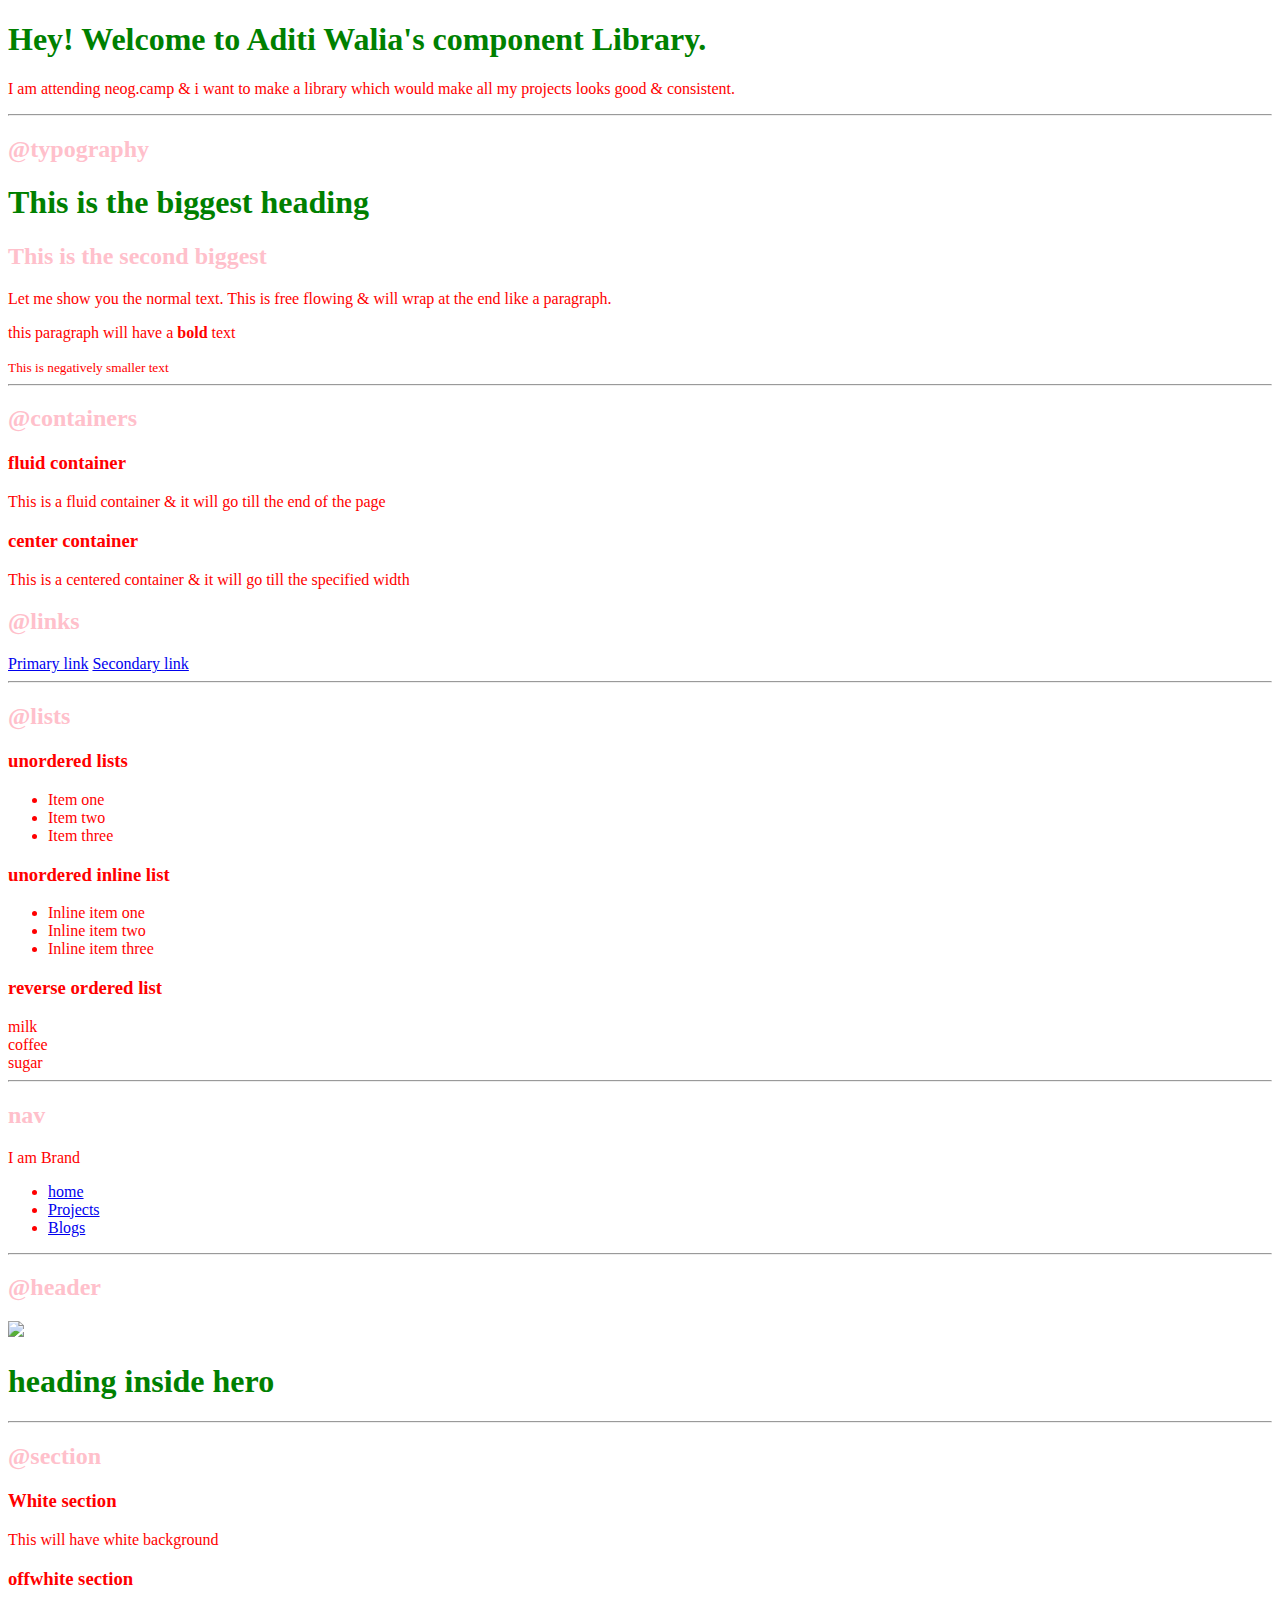
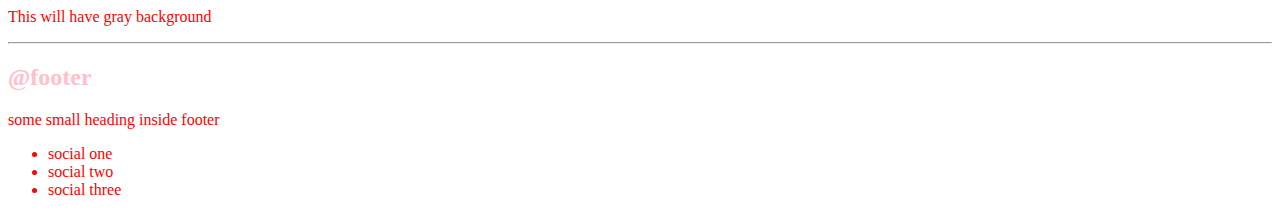
==== index.html @ e6dae84b "docs: updated typography" ====
<!DOCTYPE html>
<html lang="en">
<head>
    <meta charset="UTF-8">
    <meta http-equiv="X-UA-Compatible" content="IE=edge">
    <meta name="viewport" content="width=device-width, initial-scale=1.0">
    <title>Component Library</title>

    <link href="styles.css" rel="stylesheet"/>
</head>
<body>
   <h1> Hey! Welcome to Aditi Walia's component Library.</h1>

    <p> I am attending neog.camp & i want to make a library which would make all my projects looks good & consistent.</p>

    <hr>

    <h2>@typography</h2>
    <h1> This is the biggest heading</h1>
    <h2> This is the second biggest</h2>
    <p> Let me show you the normal text. This is free flowing & will wrap at the end like a paragraph.</p>
    <p> this paragraph will have a <strong>bold</strong> text </p>
    <small> This is negatively smaller text</small>

    <hr>

    <h2>@containers</h2>
    <h3>fluid container</h3>
    <div>This is a fluid container & it will go till the end of the page</div>

    <h3>center container</h3>
    <div>This is a centered container & it will go till the specified width</div>

    <h2>@links</h2>
    <a href="/">Primary link</a>
    <a href="/">Secondary link</a>

    <hr>

    <h2>@lists</h2>
    <h3>unordered lists</h3>
    <ul>
        <li>Item one</li>
        <li>Item two</li>
        <li>Item three</li>
    </ul>
    <h3>unordered inline list</h3>
    <ul>
        <li>Inline item one</li>
        <li>Inline item two</li>
        <li>Inline item three</li>
    </ul>
       
    <footer>

    </footer>

    <h3>reverse ordered list</h3>
    <li>milk</li>
    <li>coffee</li>
    <li>sugar</li>

    <hr>

    <h2>nav</h2>
    <nav>
        <div>I am Brand</div>
        <ul>
            <li>
                <a href="/">home</a>
            </li>
            <li>
                <a href="/">Projects</a>
            </li>
            <li>
                <a href="/">Blogs</a>
            </li>
        </ul>
    </nav>

    <hr>

    <h2>@header</h2>
    <header>
        <img src="images/hero.svg"/>
        <h1>heading inside hero</h1>
    </header>

    <hr>

    <h2>@section</h2>
    <section>
        <h3>White section</h3>
        <p> This will have white background</p>
    </section>

    <section>
        <h3>offwhite section</h3>
        <p> This will have gray background</p>
    </section>

    <hr>

    <h2>@footer</h2>
    <footer>
        <div>some small heading inside footer</div>
        <ul>
            <li>social one</li>
            <li>social two</li>
            <li>social three</li>
        </ul>
    </footer>
</body>
</html>
---- styles.css ----
body {
    color: red;
}

#lib-header {
    color: gray;
}

.para {
    color: blue;
}

h1 {
    color: green;
}

h2 {
    color: pink;
}
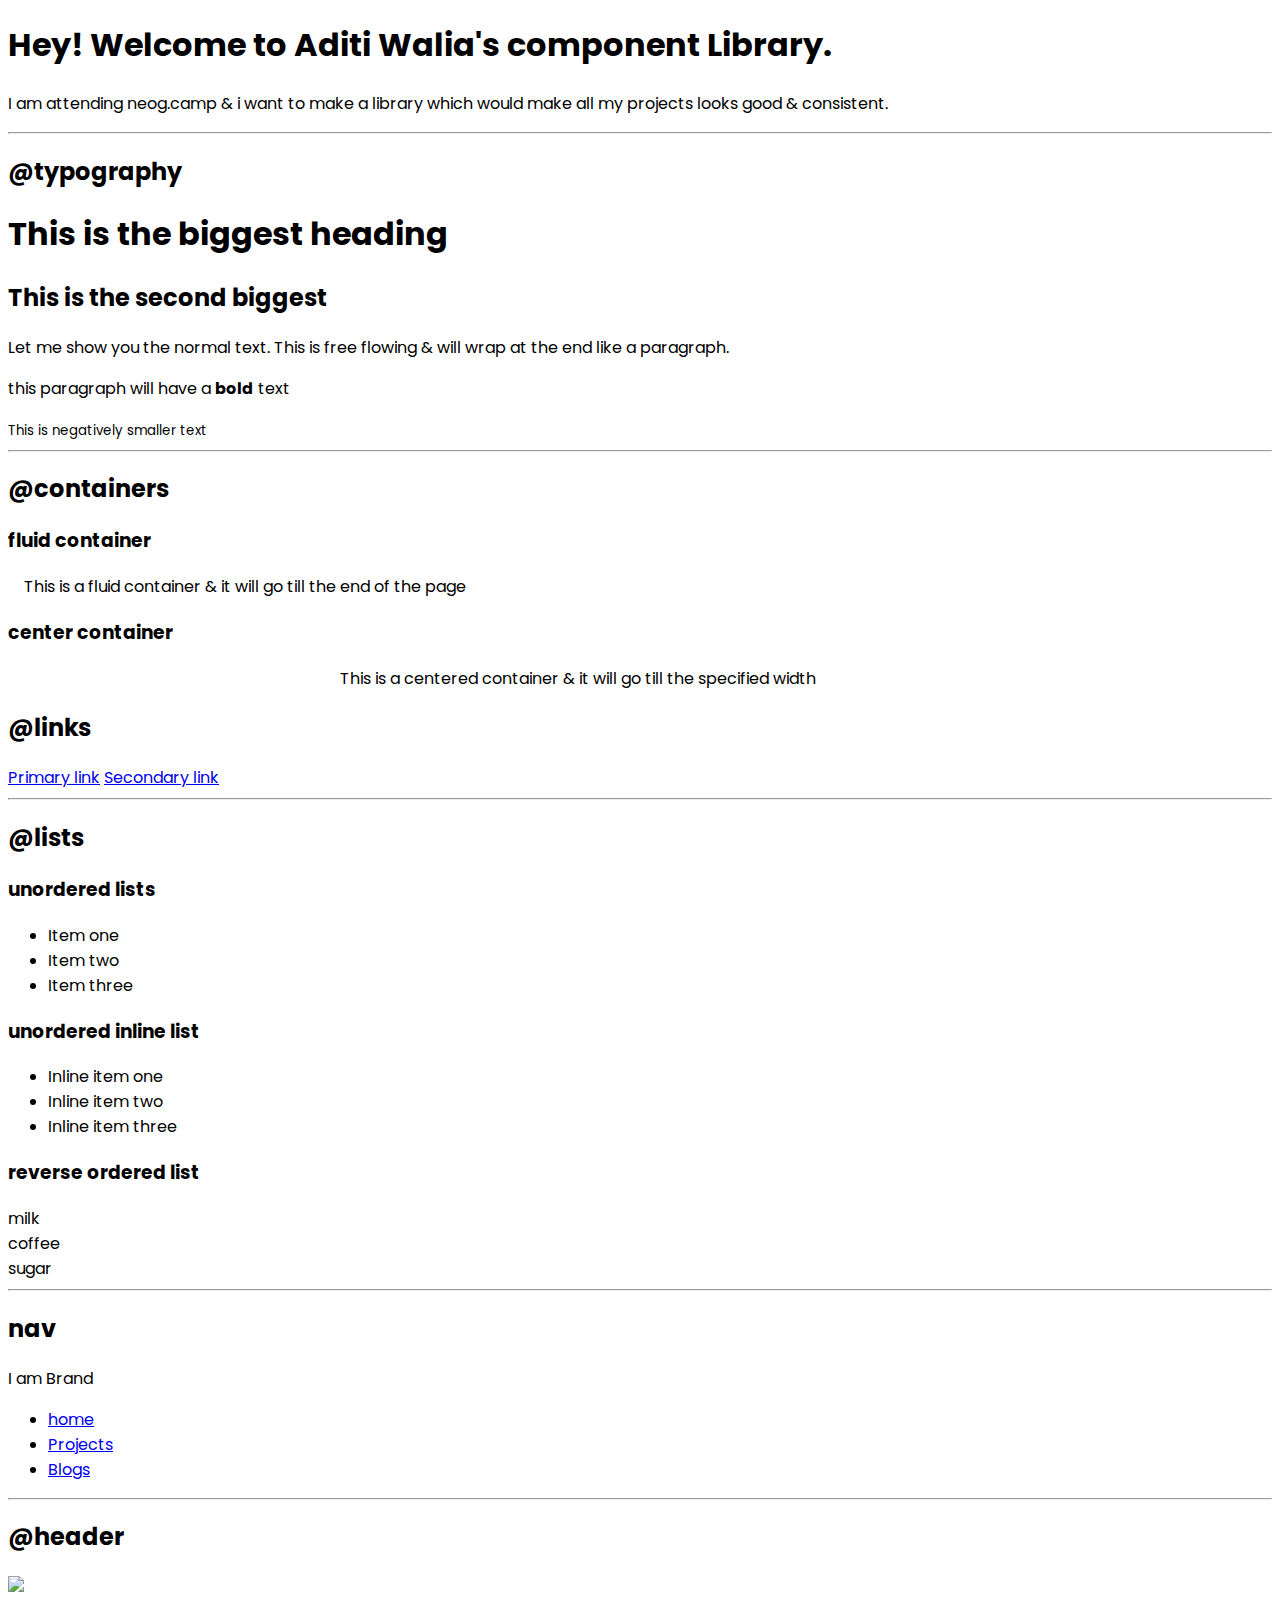
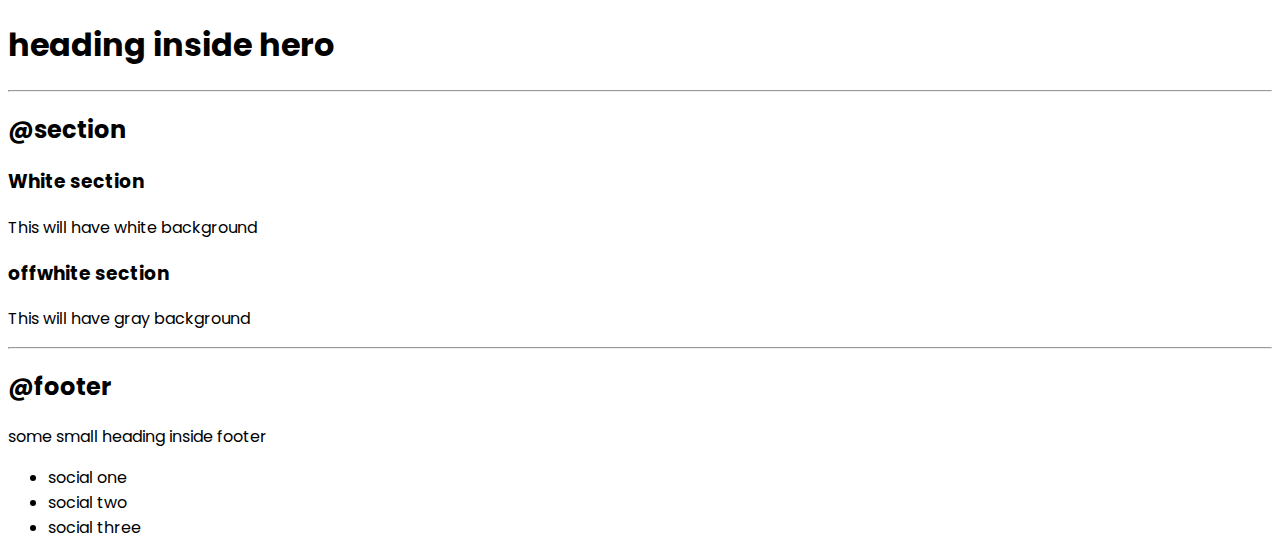
==== commit d1b191a5: "docs: updated container" ====
--- a/index.html
+++ b/index.html
@@ -26,10 +26,10 @@
 
     <h2>@containers</h2>
     <h3>fluid container</h3>
-    <div>This is a fluid container & it will go till the end of the page</div>
+    <div class="container">This is a fluid container & it will go till the end of the page</div>
 
     <h3>center container</h3>
-    <div>This is a centered container & it will go till the specified width</div>
+    <div class="container container-center">This is a centered container & it will go till the specified width</div>
 
     <h2>@links</h2>
     <a href="/">Primary link</a>
--- a/styles.css
+++ b/styles.css
@@ -1,19 +1,15 @@
+@import url('https://fonts.googleapis.com/css2?family=Poppins:wght@400;700&display=swap');
+
 body {
-    color: red;
+    font-family: 'Poppins', sans-serif;
 }
 
-#lib-header {
-    color: gray;
+.container {
+    padding-left: 1rem;
+    padding-right: 1rem;
 }
 
-.para {
-    color: blue;
-}
-
-h1 {
-    color: green;
-}
-
-h2 {
-    color: pink;
+.container-center {
+    max-width: 600px;
+    margin: auto;
 }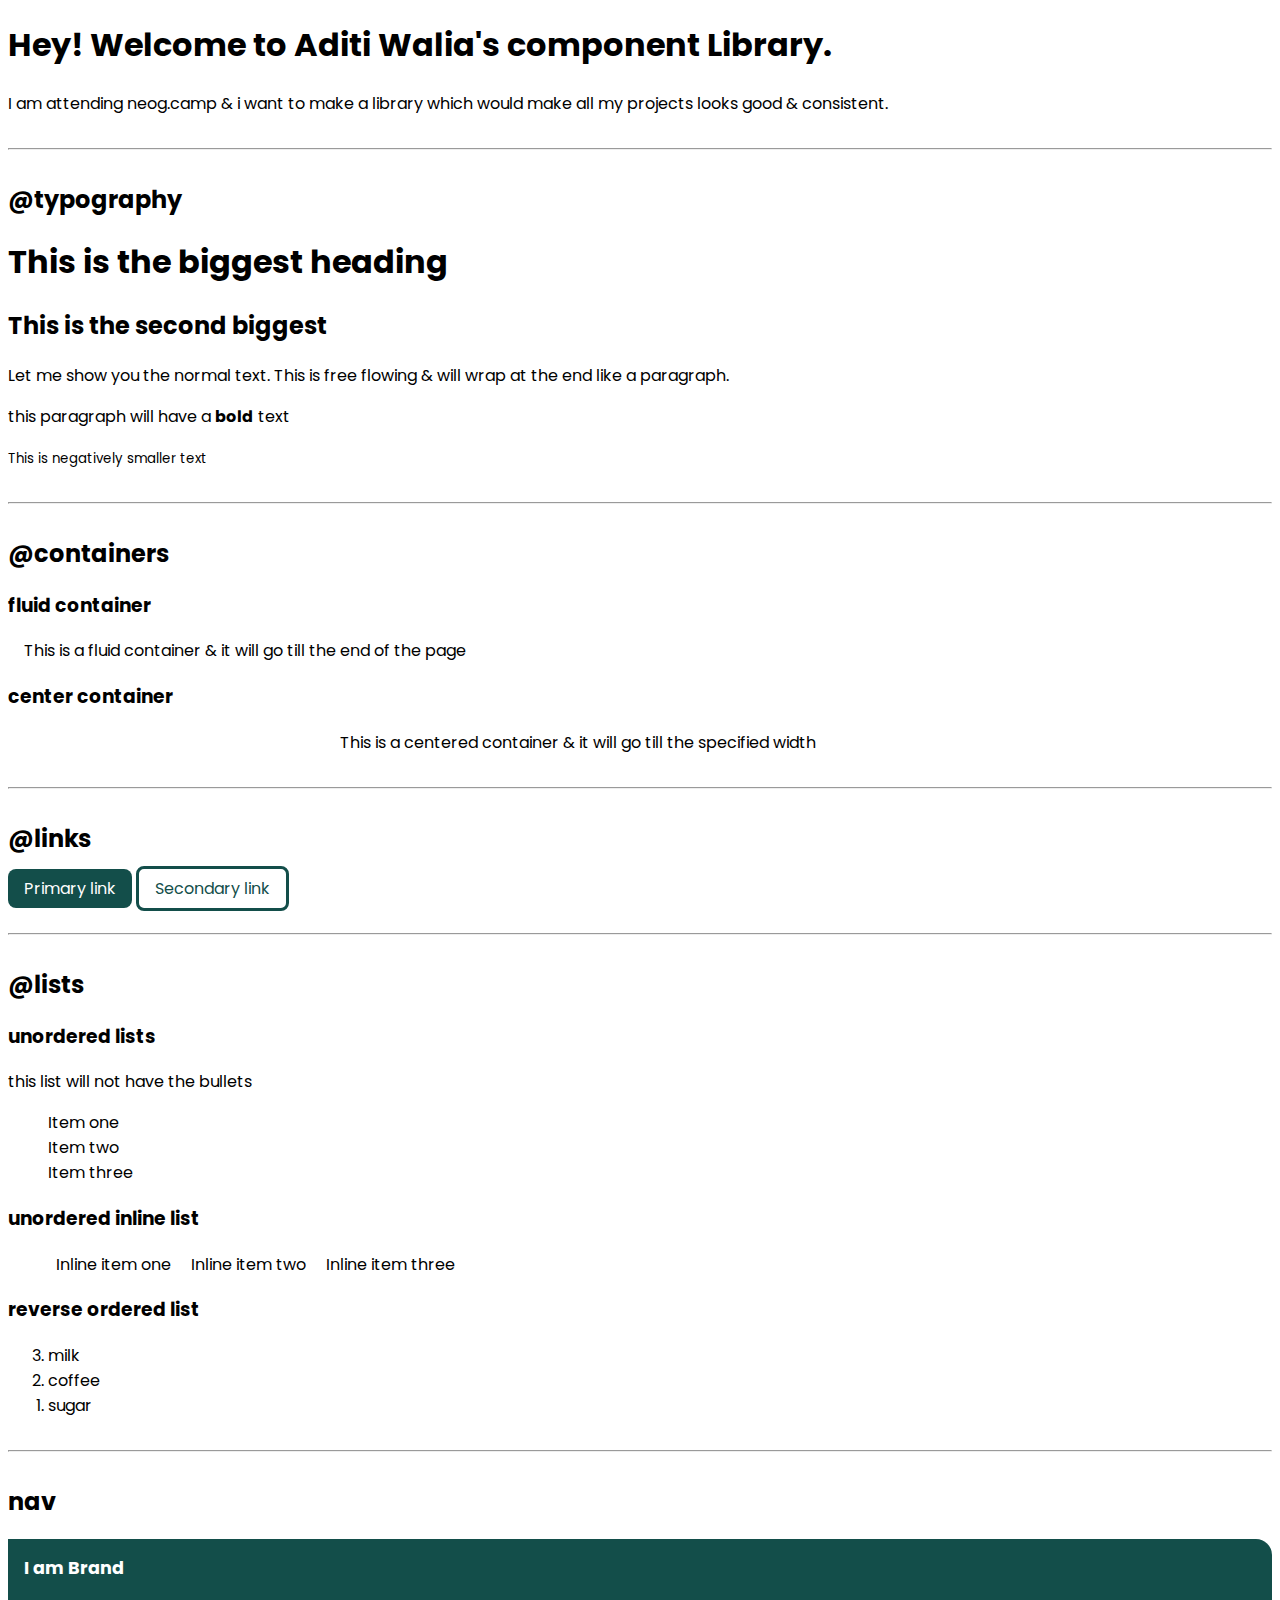
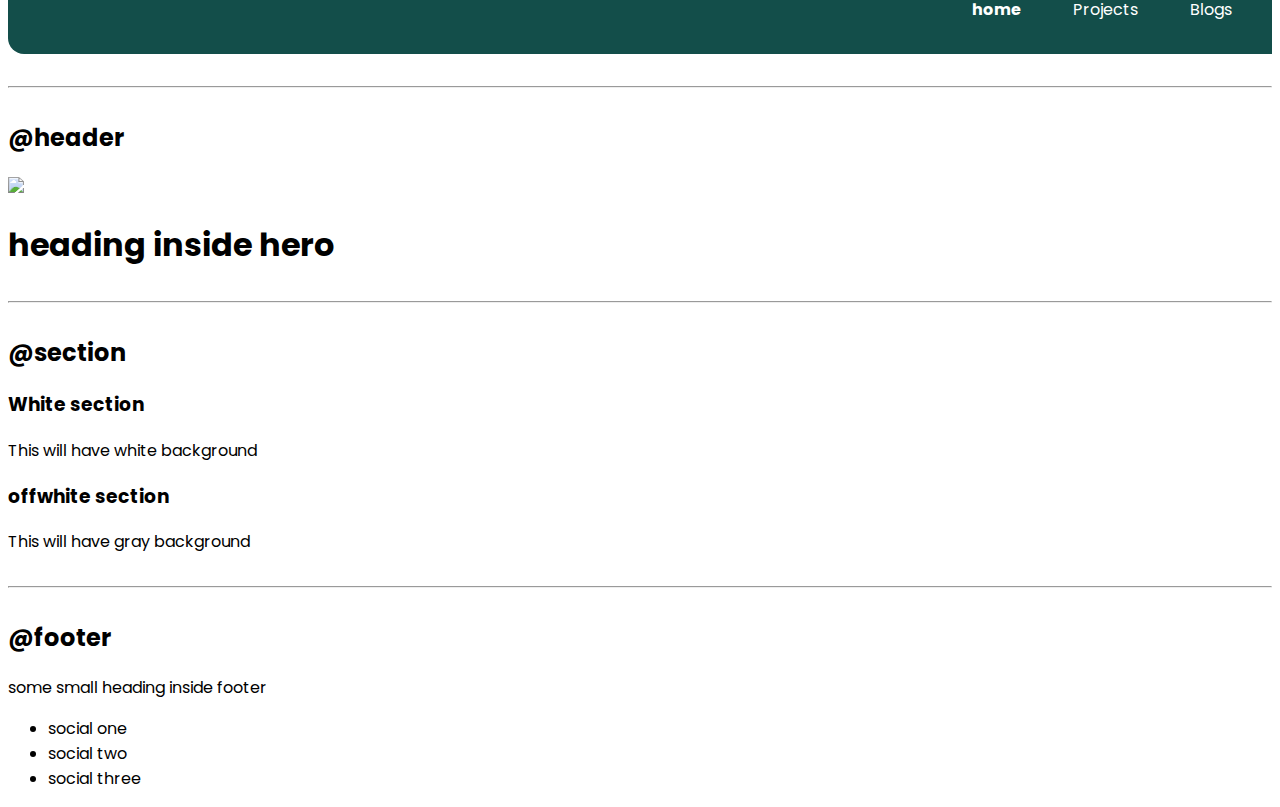
==== commit 5bdd1ebd: "navigation" ====
--- a/index.html
+++ b/index.html
@@ -31,24 +31,31 @@
     <h3>center container</h3>
     <div class="container container-center">This is a centered container & it will go till the specified width</div>
 
+    <hr>
+
     <h2>@links</h2>
-    <a href="/">Primary link</a>
-    <a href="/">Secondary link</a>
+
+    <a class="link link-primary"
+    href="/">Primary link</a>
+    <a class="link link-secondary"
+    href="/">Secondary link</a>
 
     <hr>
 
     <h2>@lists</h2>
     <h3>unordered lists</h3>
-    <ul>
+    <p>this list will not have the bullets</p>
+    <ul class="list-non-bullet">
         <li>Item one</li>
         <li>Item two</li>
         <li>Item three</li>
     </ul>
+
     <h3>unordered inline list</h3>
-    <ul>
-        <li>Inline item one</li>
-        <li>Inline item two</li>
-        <li>Inline item three</li>
+    <ul class="list-non-bullet">
+        <li class="list-item-inline">Inline item one</li>
+        <li class="list-item-inline">Inline item two</li>
+        <li class="list-item-inline">Inline item three</li>
     </ul>
        
     <footer>
@@ -56,24 +63,31 @@
     </footer>
 
     <h3>reverse ordered list</h3>
+    <ol reversed>
     <li>milk</li>
     <li>coffee</li>
     <li>sugar</li>
+</ol>
+
 
     <hr>
 
     <h2>nav</h2>
-    <nav>
-        <div>I am Brand</div>
-        <ul>
-            <li>
-                <a href="/">home</a>
+
+    <nav class="navigation container">
+        <div class="nav-brand">I am Brand</div>
+        <ul class="list-non-bullet nav-pills">
+            <li class="list-item-inline">
+                <a class="link link-active" 
+                href="/">home</a>
             </li>
-            <li>
-                <a href="/">Projects</a>
+
+            <li class="list-item-inline">
+                <a class="link" href="/">Projects</a>
             </li>
-            <li>
-                <a href="/">Blogs</a>
+
+            <li class="list-item-inline">
+                <a class="link" href="/">Blogs</a>
             </li>
         </ul>
     </nav>
--- a/styles.css
+++ b/styles.css
@@ -1,15 +1,74 @@
 @import url('https://fonts.googleapis.com/css2?family=Poppins:wght@400;700&display=swap');
 
+root {
+    --primary-color: #134e4a;
+}
 body {
     font-family: 'Poppins', sans-serif;
 }
 
+hr {
+    margin: 2rem 0rem;
+}
+
 .container {
-    padding-left: 1rem;
-    padding-right: 1rem;
+    padding: 0rem 1rem;
 }
 
 .container-center {
     max-width: 600px;
     margin: auto;
-}+}
+
+.link {
+    text-decoration: none;
+    padding: 0.5rem 1rem;
+}
+
+.link-primary {
+    background-color: #134e4a;
+    border-radius: 0.5rem;
+    color: white;
+}
+
+.link-secondary {
+    color: #134e4a;
+    border-radius: 0.5rem;
+    border-style: solid;
+}
+
+.list-non-bullet {
+    list-style: none;
+}
+
+.list-item-inline {
+    display: inline;
+    padding: 0rem 0.5rem;
+}
+
+.navigation {
+    background-color: #134e4a;
+    color: white;
+    padding: 1rem;
+    border-bottom-left-radius: 1rem;
+    border-top-right-radius: 1rem;
+}
+
+.navigation .link {
+    color: white;
+}
+
+.navigation .nav-pills {
+    text-align: right;
+}
+
+.navigation .nav-brand {
+    font-weight: bold;
+    font-size: 1.1rem;
+}
+
+.navigation .link-active {
+    font-weight: bold;
+}
+
+
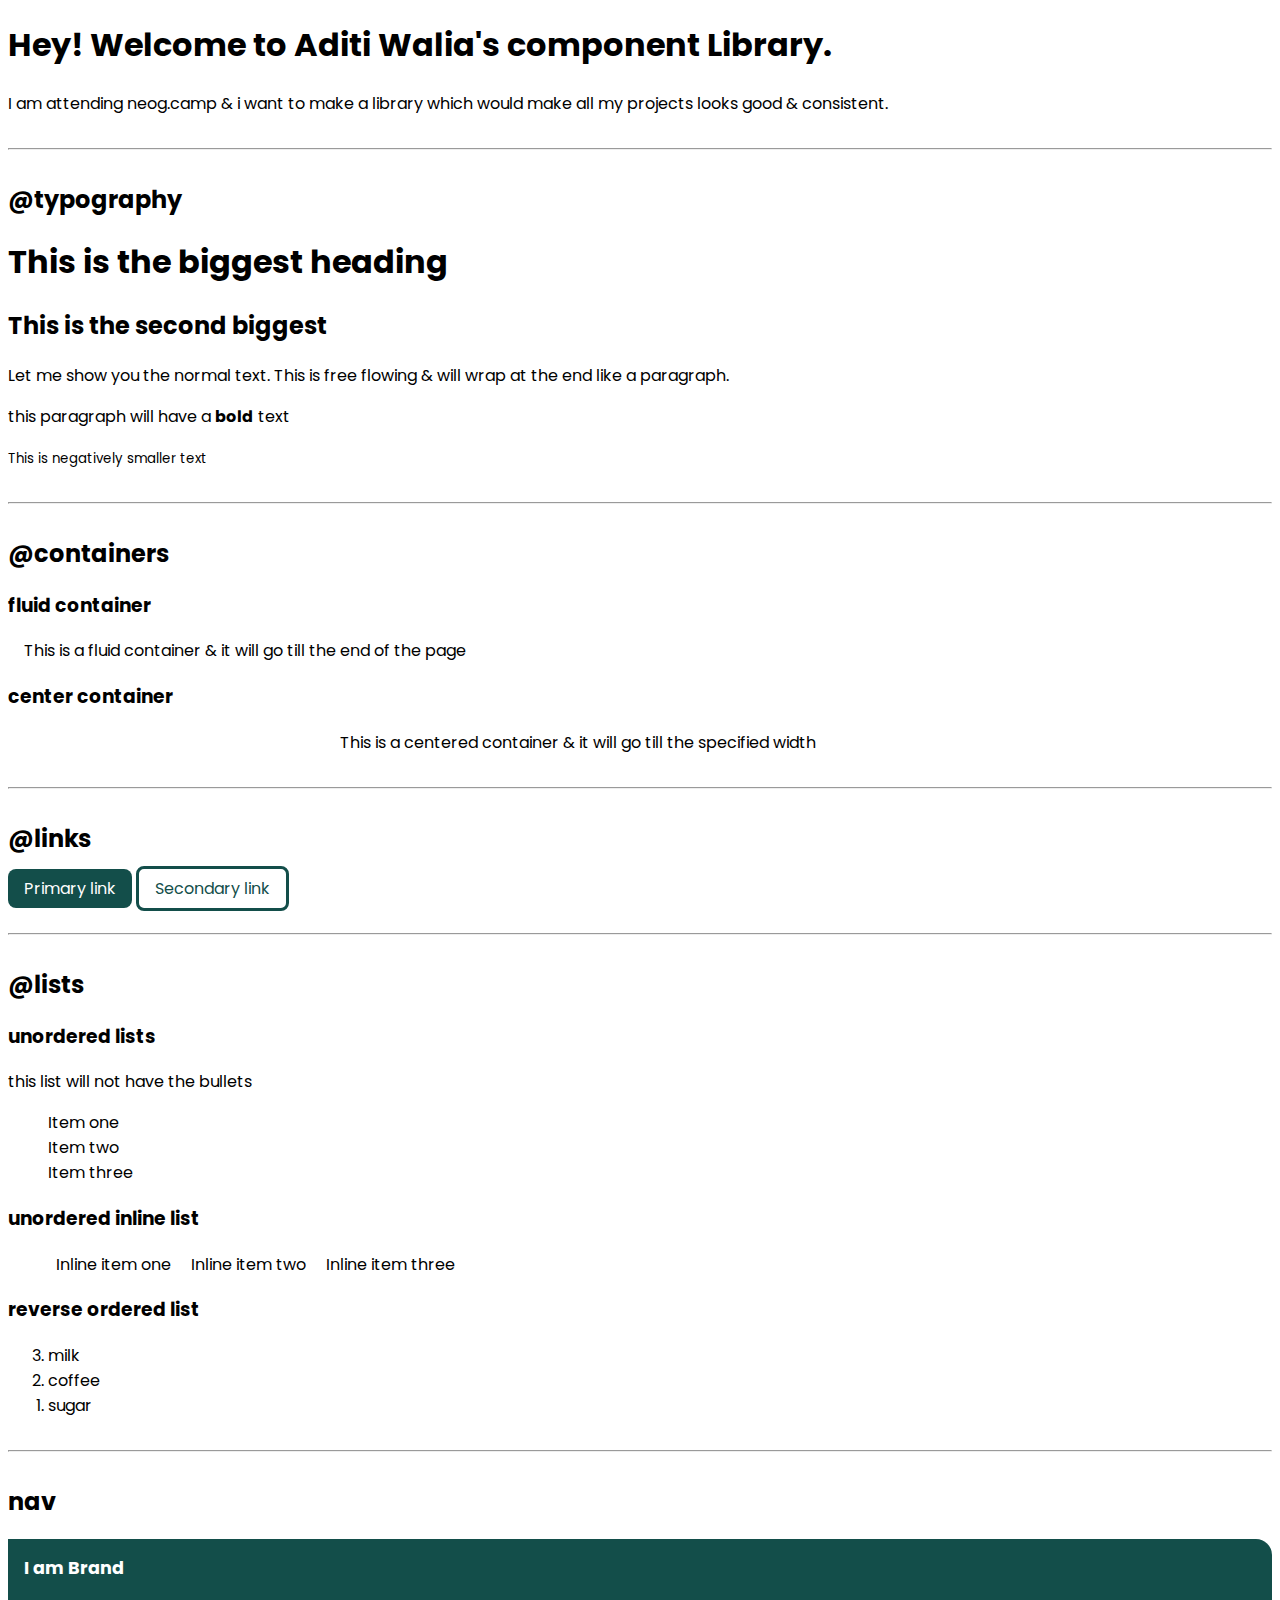
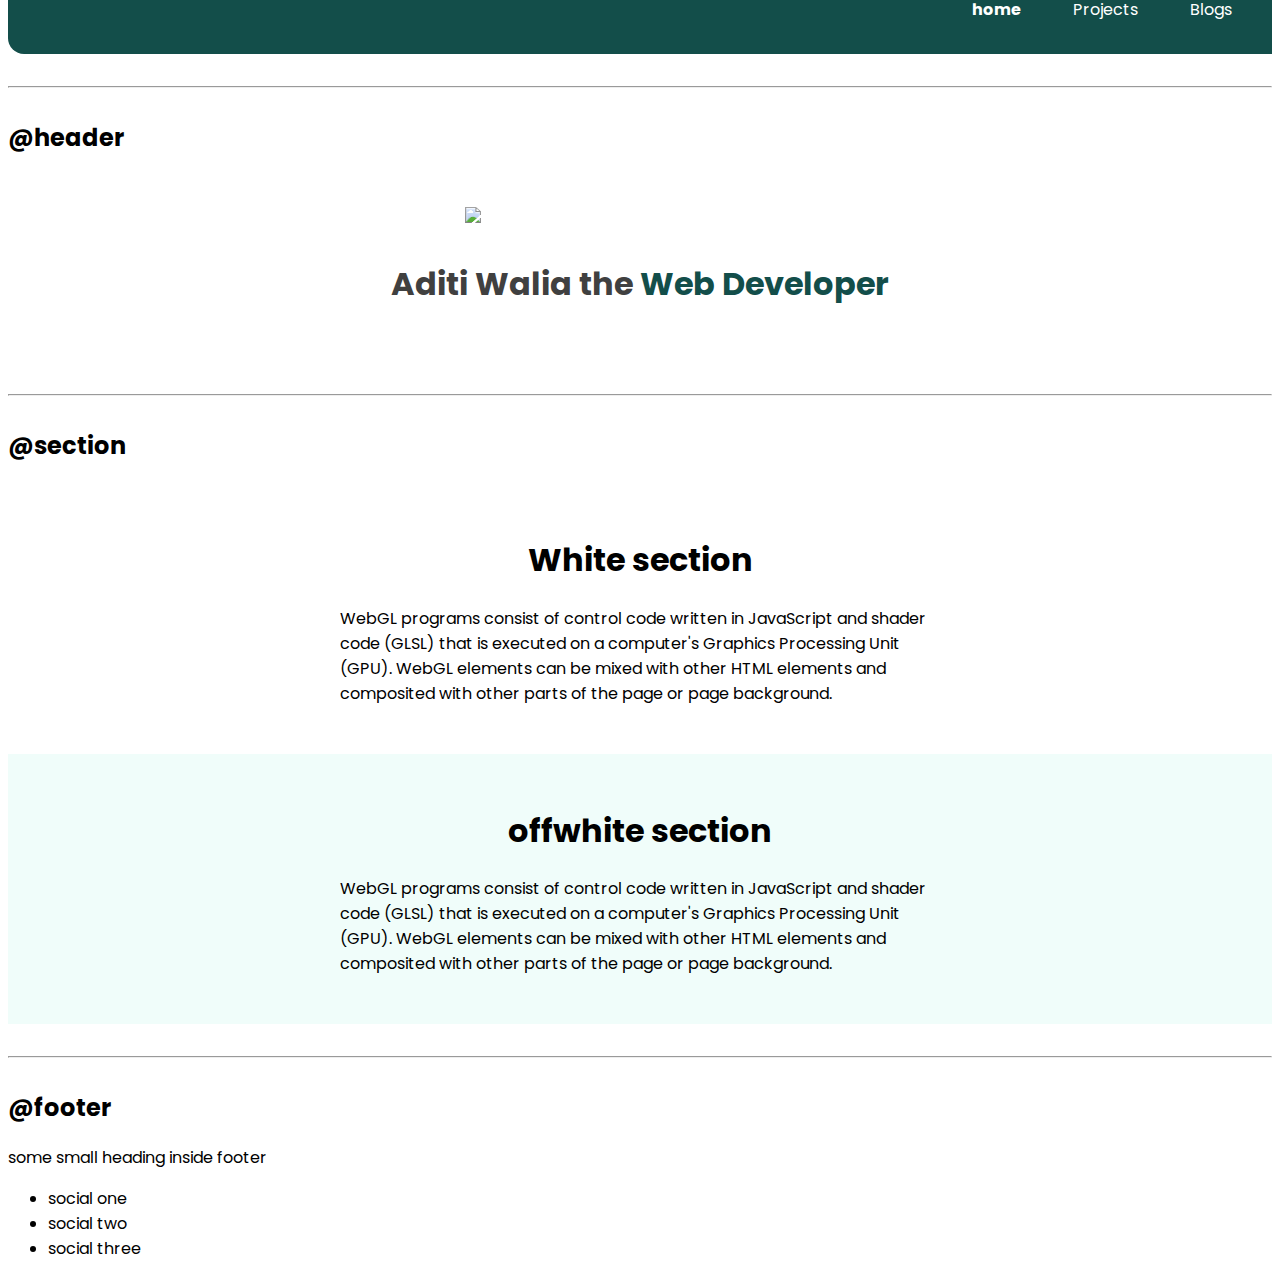
==== commit cc5a658e: "updated sections" ====
--- a/index.html
+++ b/index.html
@@ -95,22 +95,28 @@
     <hr>
 
     <h2>@header</h2>
-    <header>
-        <img src="images/hero.svg"/>
-        <h1>heading inside hero</h1>
+
+    <header class="hero">
+        <img class="hero-img" src="images/hero.svg"/>
+        <h1 class="hero-heading">Aditi Walia the <span class="heading-inverted">Web Developer</span></h1>
     </header>
 
     <hr>
 
     <h2>@section</h2>
-    <section>
-        <h3>White section</h3>
-        <p> This will have white background</p>
+
+    <section class="section">
+        <div class="container container-center">
+        <h1>White section</h1>
+        <p> WebGL programs consist of control code written in JavaScript and shader code (GLSL) that is executed on a computer's Graphics Processing Unit (GPU). WebGL elements can be mixed with other HTML elements and composited with other parts of the page or page background.</p>
+        </div>
     </section>
 
-    <section>
-        <h3>offwhite section</h3>
-        <p> This will have gray background</p>
+    <section class="section ow">
+        <div class="container container-center">
+        <h1>offwhite section</h1>
+        <p> WebGL programs consist of control code written in JavaScript and shader code (GLSL) that is executed on a computer's Graphics Processing Unit (GPU). WebGL elements can be mixed with other HTML elements and composited with other parts of the page or page background.</p>
+        </div>
     </section>
 
     <hr>
--- a/styles.css
+++ b/styles.css
@@ -3,6 +3,7 @@
 root {
     --primary-color: #134e4a;
 }
+
 body {
     font-family: 'Poppins', sans-serif;
 }
@@ -71,4 +72,35 @@
     font-weight: bold;
 }
 
+.hero {
+    padding: 2rem;
+}
 
+.hero .hero-img {
+    max-width: 350px;
+    margin: auto;
+    display: block;
+}
+
+.hero .hero-heading {
+    color: #404040;
+    padding-top: 1rem;
+    text-align: center;
+    font-size: 2rem;
+}
+
+.hero .hero-heading .heading-inverted {
+    color: #134e4a;
+}
+
+.section {
+    padding: 2rem;
+}
+
+.section h1 {
+text-align: center;
+}
+
+.ow {
+    background-color: #f0fdfa;
+}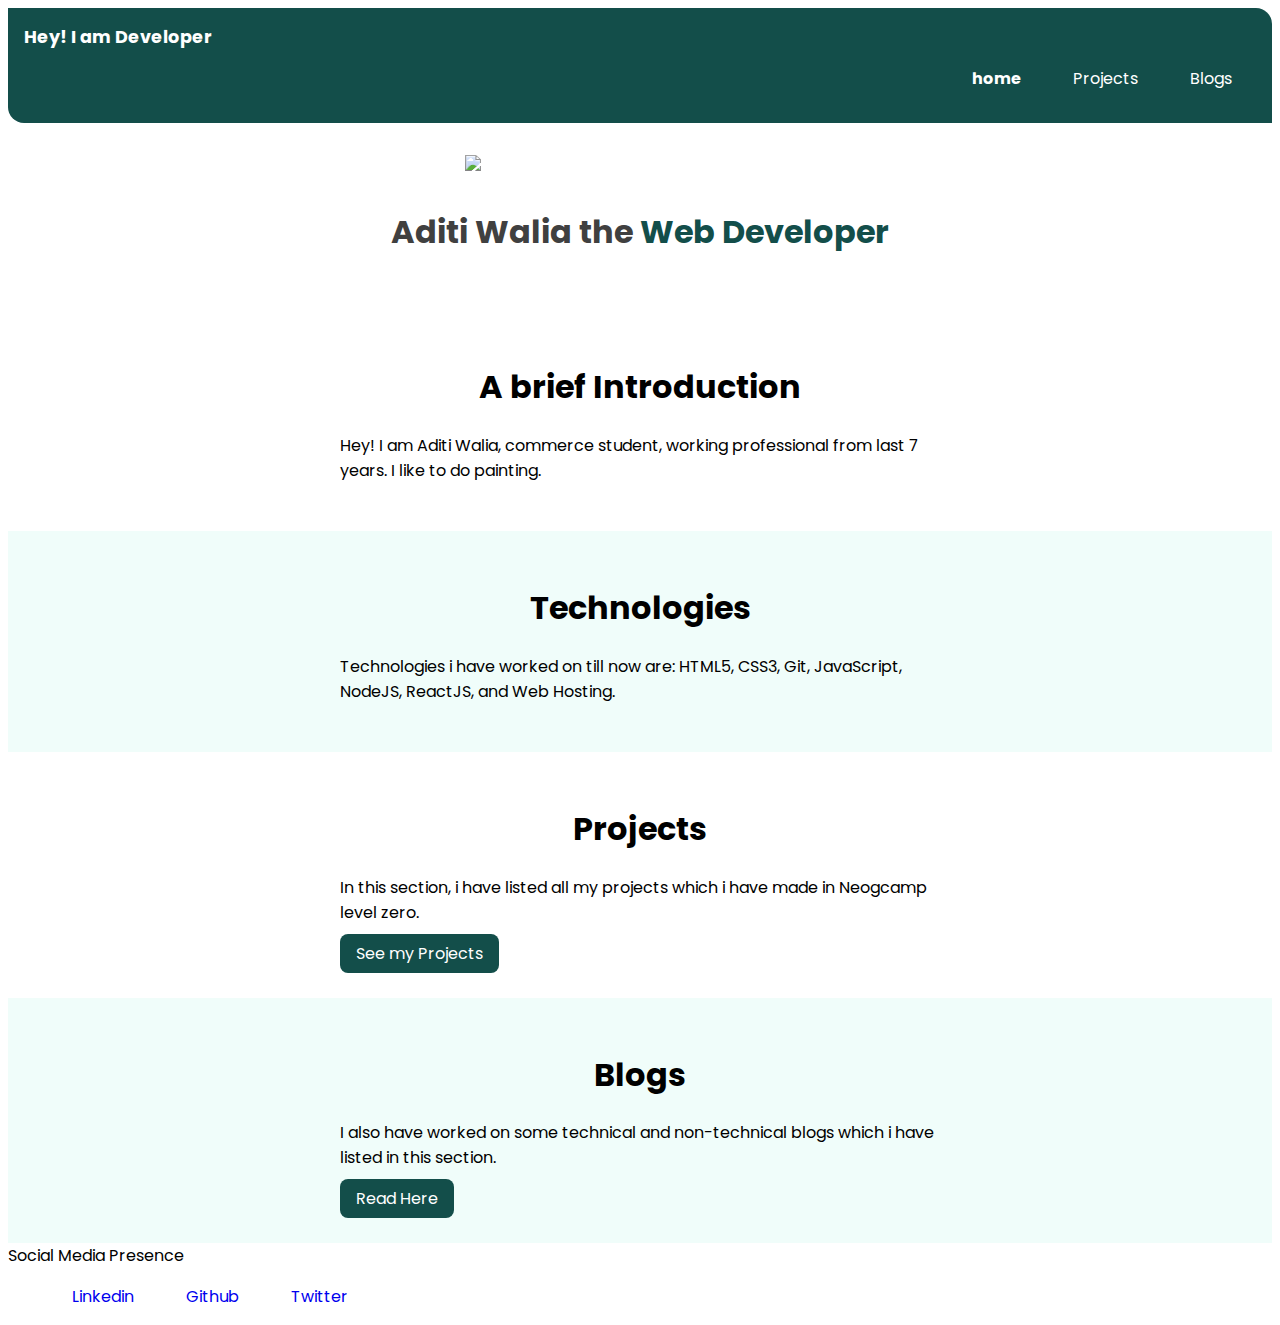
==== commit b465ea91: "Added changes" ====
--- a/index.html
+++ b/index.html
@@ -4,78 +4,14 @@
     <meta charset="UTF-8">
     <meta http-equiv="X-UA-Compatible" content="IE=edge">
     <meta name="viewport" content="width=device-width, initial-scale=1.0">
-    <title>Component Library</title>
-
-    <link href="styles.css" rel="stylesheet"/>
+    <title> Home | Aditi Walia</title>
+    <link href="styles.css" rel="stylesheet" />
 </head>
 <body>
-   <h1> Hey! Welcome to Aditi Walia's component Library.</h1>
-
-    <p> I am attending neog.camp & i want to make a library which would make all my projects looks good & consistent.</p>
-
-    <hr>
-
-    <h2>@typography</h2>
-    <h1> This is the biggest heading</h1>
-    <h2> This is the second biggest</h2>
-    <p> Let me show you the normal text. This is free flowing & will wrap at the end like a paragraph.</p>
-    <p> this paragraph will have a <strong>bold</strong> text </p>
-    <small> This is negatively smaller text</small>
-
-    <hr>
-
-    <h2>@containers</h2>
-    <h3>fluid container</h3>
-    <div class="container">This is a fluid container & it will go till the end of the page</div>
-
-    <h3>center container</h3>
-    <div class="container container-center">This is a centered container & it will go till the specified width</div>
-
-    <hr>
-
-    <h2>@links</h2>
-
-    <a class="link link-primary"
-    href="/">Primary link</a>
-    <a class="link link-secondary"
-    href="/">Secondary link</a>
-
-    <hr>
-
-    <h2>@lists</h2>
-    <h3>unordered lists</h3>
-    <p>this list will not have the bullets</p>
-    <ul class="list-non-bullet">
-        <li>Item one</li>
-        <li>Item two</li>
-        <li>Item three</li>
-    </ul>
-
-    <h3>unordered inline list</h3>
-    <ul class="list-non-bullet">
-        <li class="list-item-inline">Inline item one</li>
-        <li class="list-item-inline">Inline item two</li>
-        <li class="list-item-inline">Inline item three</li>
-    </ul>
-       
-    <footer>
-
-    </footer>
-
-    <h3>reverse ordered list</h3>
-    <ol reversed>
-    <li>milk</li>
-    <li>coffee</li>
-    <li>sugar</li>
-</ol>
-
-
-    <hr>
-
-    <h2>nav</h2>
+    
 
     <nav class="navigation container">
-        <div class="nav-brand">I am Brand</div>
+        <div class="nav-brand">Hey! I am Developer</div>
         <ul class="list-non-bullet nav-pills">
             <li class="list-item-inline">
                 <a class="link link-active" 
@@ -83,52 +19,88 @@
             </li>
 
             <li class="list-item-inline">
-                <a class="link" href="/">Projects</a>
+                <a class="link" href="/projects.html">Projects</a>
             </li>
 
             <li class="list-item-inline">
-                <a class="link" href="/">Blogs</a>
+                <a class="link" href="/blogs.html">Blogs</a>
             </li>
         </ul>
     </nav>
-
-    <hr>
-
-    <h2>@header</h2>
 
     <header class="hero">
         <img class="hero-img" src="images/hero.svg"/>
         <h1 class="hero-heading">Aditi Walia the <span class="heading-inverted">Web Developer</span></h1>
     </header>
 
-    <hr>
-
-    <h2>@section</h2>
-
     <section class="section">
         <div class="container container-center">
-        <h1>White section</h1>
-        <p> WebGL programs consist of control code written in JavaScript and shader code (GLSL) that is executed on a computer's Graphics Processing Unit (GPU). WebGL elements can be mixed with other HTML elements and composited with other parts of the page or page background.</p>
+        <h1>A brief Introduction</h1>
+        <p> Hey! I am Aditi Walia, commerce student, working professional from last 7 years.
+        I like to do painting.    
+        </p>
         </div>
     </section>
 
     <section class="section ow">
         <div class="container container-center">
-        <h1>offwhite section</h1>
-        <p> WebGL programs consist of control code written in JavaScript and shader code (GLSL) that is executed on a computer's Graphics Processing Unit (GPU). WebGL elements can be mixed with other HTML elements and composited with other parts of the page or page background.</p>
+        <h1>Technologies</h1>
+        <p> Technologies i have worked on till now are: HTML5, CSS3, Git, JavaScript, NodeJS, ReactJS, and Web Hosting.</p>
         </div>
     </section>
 
-    <hr>
+    <section class="section">
+        <div class="container container-center">
+        <h1>Projects</h1>
+        <p> In this section, i have listed all my projects which i have made in Neogcamp level zero.</p>
+        <a class="link link-primary"
+        href="/">See my Projects</a>
+        </div>
+    </section>
 
-    <h2>@footer</h2>
-    <footer>
-        <div>some small heading inside footer</div>
-        <ul>
-            <li>social one</li>
-            <li>social two</li>
-            <li>social three</li>
+    <section class="section ow">
+        <div class="container container-center">
+        <h1>Blogs</h1>
+        <p>I also have worked on some technical and non-technical blogs which i have listed in this section.</p>
+        <a class="link link-primary"
+        href="/">Read Here</a>
+        </div>
+    </section>
+
+    <footer class="footer">
+        <div class="footer-header">Social Media Presence</div>
+
+        <ul class="social-links list-non-bullet">
+            <li
+            class="list-item-inline">
+            <a class="link"
+            href="https://www.linkedin.com/in/aditi-walia-23295b1ba/">
+            Linkedin
+        </a>
+        </li>
+
+            <li class="list-item-inline">
+             <a class="link"
+              href="https://github.com/aditiwalia10">
+              Github  
+             </a>
+            </li>
+
+            <li class="list-item-inline">
+                <a class="link"
+                 href="https://twitter.com/waliaaditi93">
+                 Twitter 
+                </a>
+               </li>
+
+            
         </ul>
     </footer>
+
+
+
+
+
+
 </body>
 </html>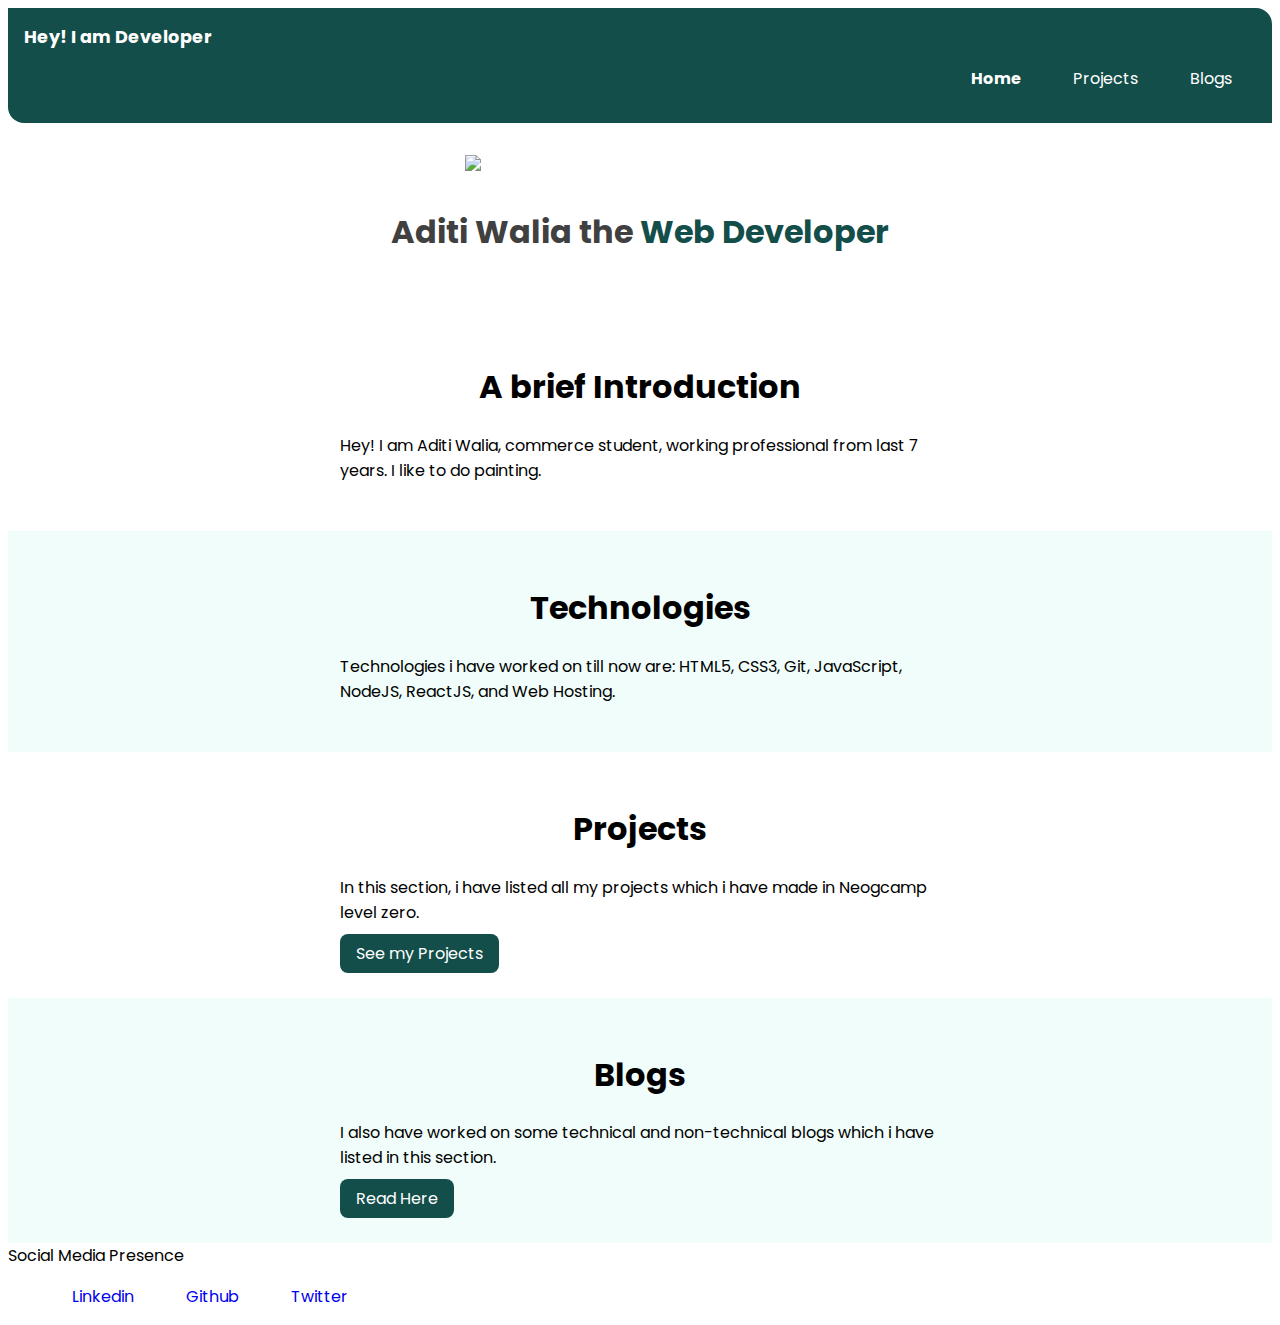
==== commit 07e52957: "Added details" ====
--- a/index.html
+++ b/index.html
@@ -15,7 +15,7 @@
         <ul class="list-non-bullet nav-pills">
             <li class="list-item-inline">
                 <a class="link link-active" 
-                href="/">home</a>
+                href="/">Home</a>
             </li>
 
             <li class="list-item-inline">
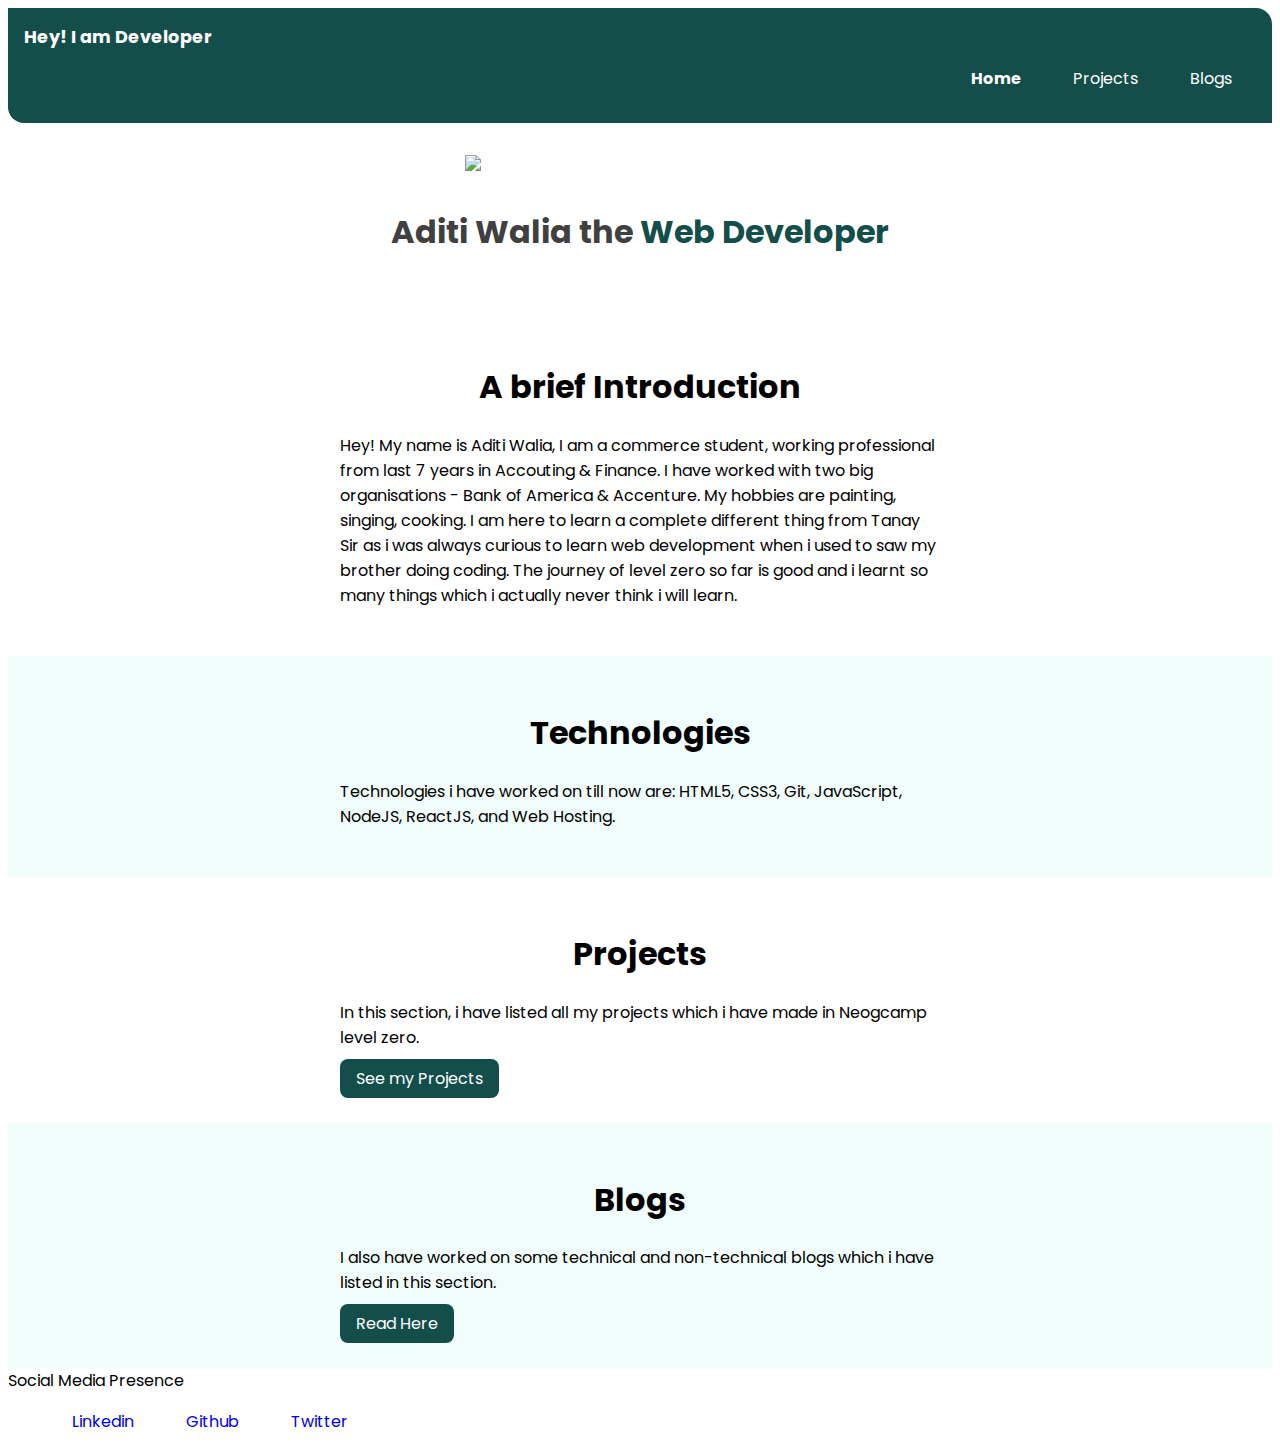
==== commit f067f74a: "changes added" ====
--- a/index.html
+++ b/index.html
@@ -36,8 +36,7 @@
     <section class="section">
         <div class="container container-center">
         <h1>A brief Introduction</h1>
-        <p> Hey! I am Aditi Walia, commerce student, working professional from last 7 years.
-        I like to do painting.    
+        <p> Hey! My name is Aditi Walia, I am a commerce student, working professional from last 7 years in Accouting & Finance. I have worked with two big organisations - Bank of America & Accenture. My hobbies are painting, singing, cooking. I am here to learn a complete different thing from Tanay Sir as i was always curious to learn web development when i used to saw my brother doing coding. The journey of level zero so far is good and i learnt so many things which i actually never think i will learn.  
         </p>
         </div>
     </section>
@@ -54,7 +53,7 @@
         <h1>Projects</h1>
         <p> In this section, i have listed all my projects which i have made in Neogcamp level zero.</p>
         <a class="link link-primary"
-        href="/">See my Projects</a>
+        href="/projects.html">See my Projects</a>
         </div>
     </section>
 
@@ -63,7 +62,7 @@
         <h1>Blogs</h1>
         <p>I also have worked on some technical and non-technical blogs which i have listed in this section.</p>
         <a class="link link-primary"
-        href="/">Read Here</a>
+        href="/blogs.html">Read Here</a>
         </div>
     </section>
 
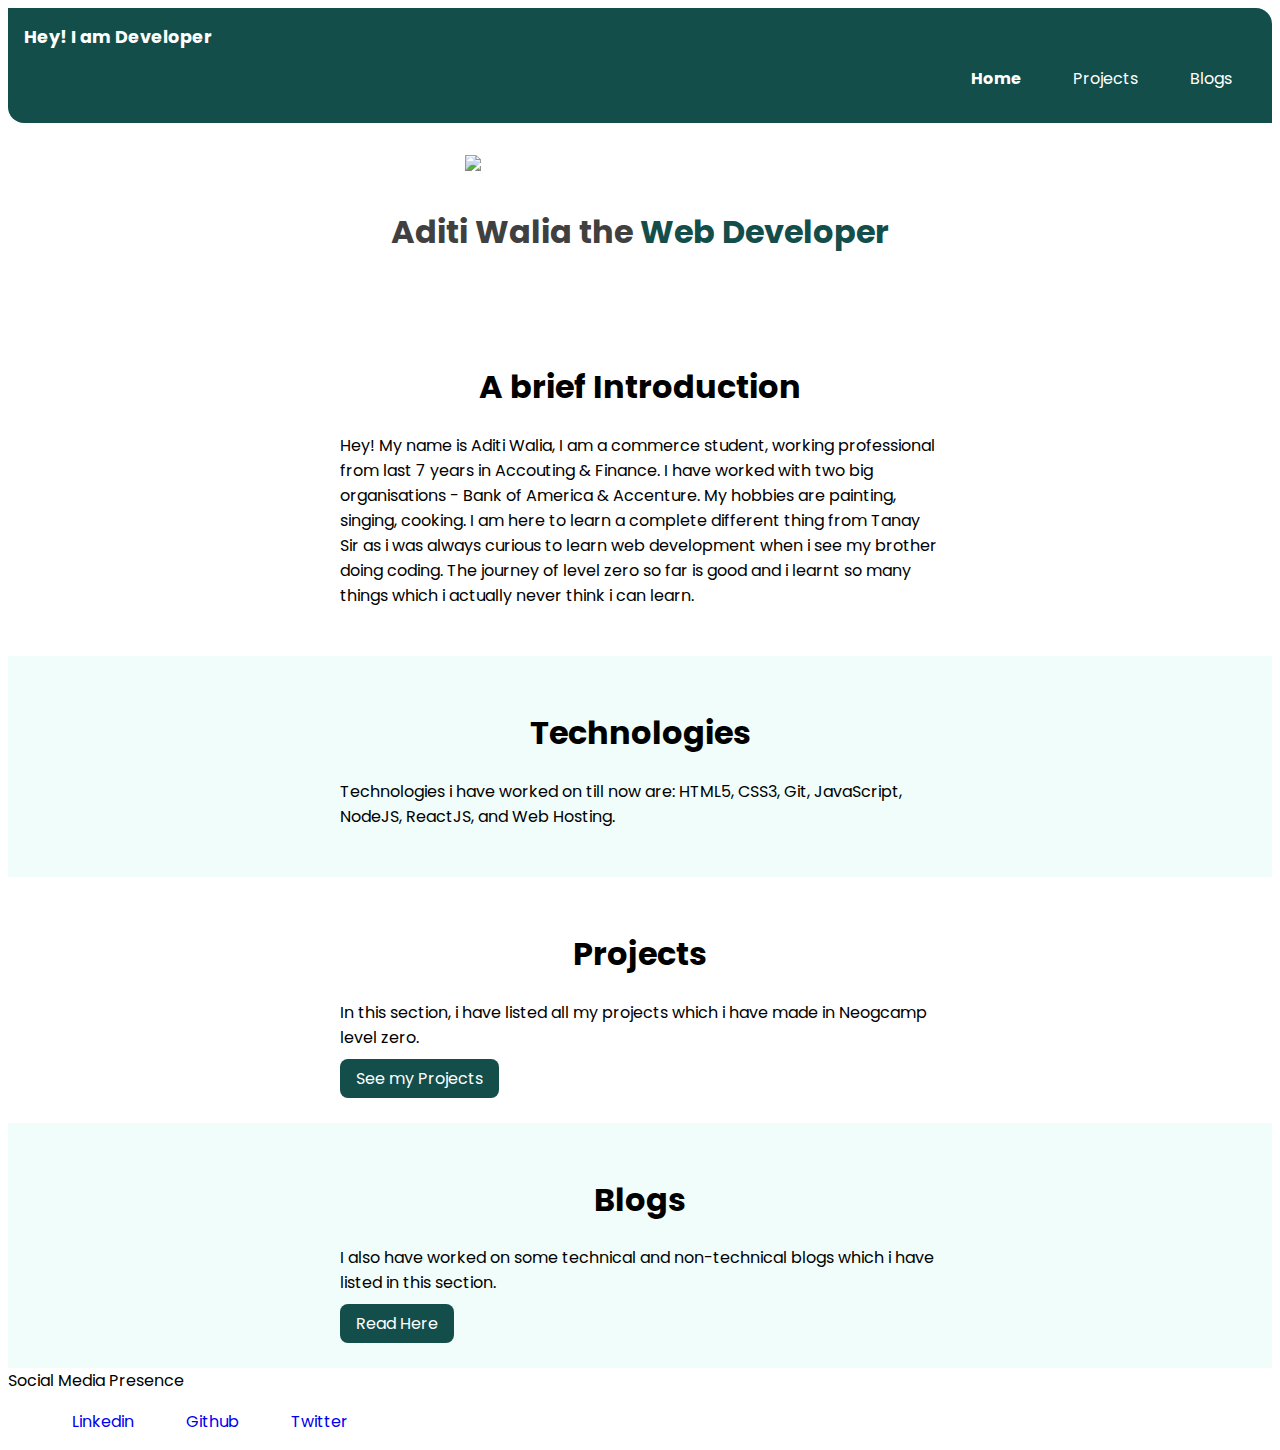
==== commit 964e1111: "Changes added" ====
--- a/index.html
+++ b/index.html
@@ -36,7 +36,7 @@
     <section class="section">
         <div class="container container-center">
         <h1>A brief Introduction</h1>
-        <p> Hey! My name is Aditi Walia, I am a commerce student, working professional from last 7 years in Accouting & Finance. I have worked with two big organisations - Bank of America & Accenture. My hobbies are painting, singing, cooking. I am here to learn a complete different thing from Tanay Sir as i was always curious to learn web development when i used to saw my brother doing coding. The journey of level zero so far is good and i learnt so many things which i actually never think i will learn.  
+        <p> Hey! My name is Aditi Walia, I am a commerce student, working professional from last 7 years in Accouting & Finance. I have worked with two big organisations - Bank of America & Accenture. My hobbies are painting, singing, cooking. I am here to learn a complete different thing from Tanay Sir as i was always curious to learn web development when i see my brother doing coding. The journey of level zero so far is good and i learnt so many things which i actually never think i can learn.  
         </p>
         </div>
     </section>
